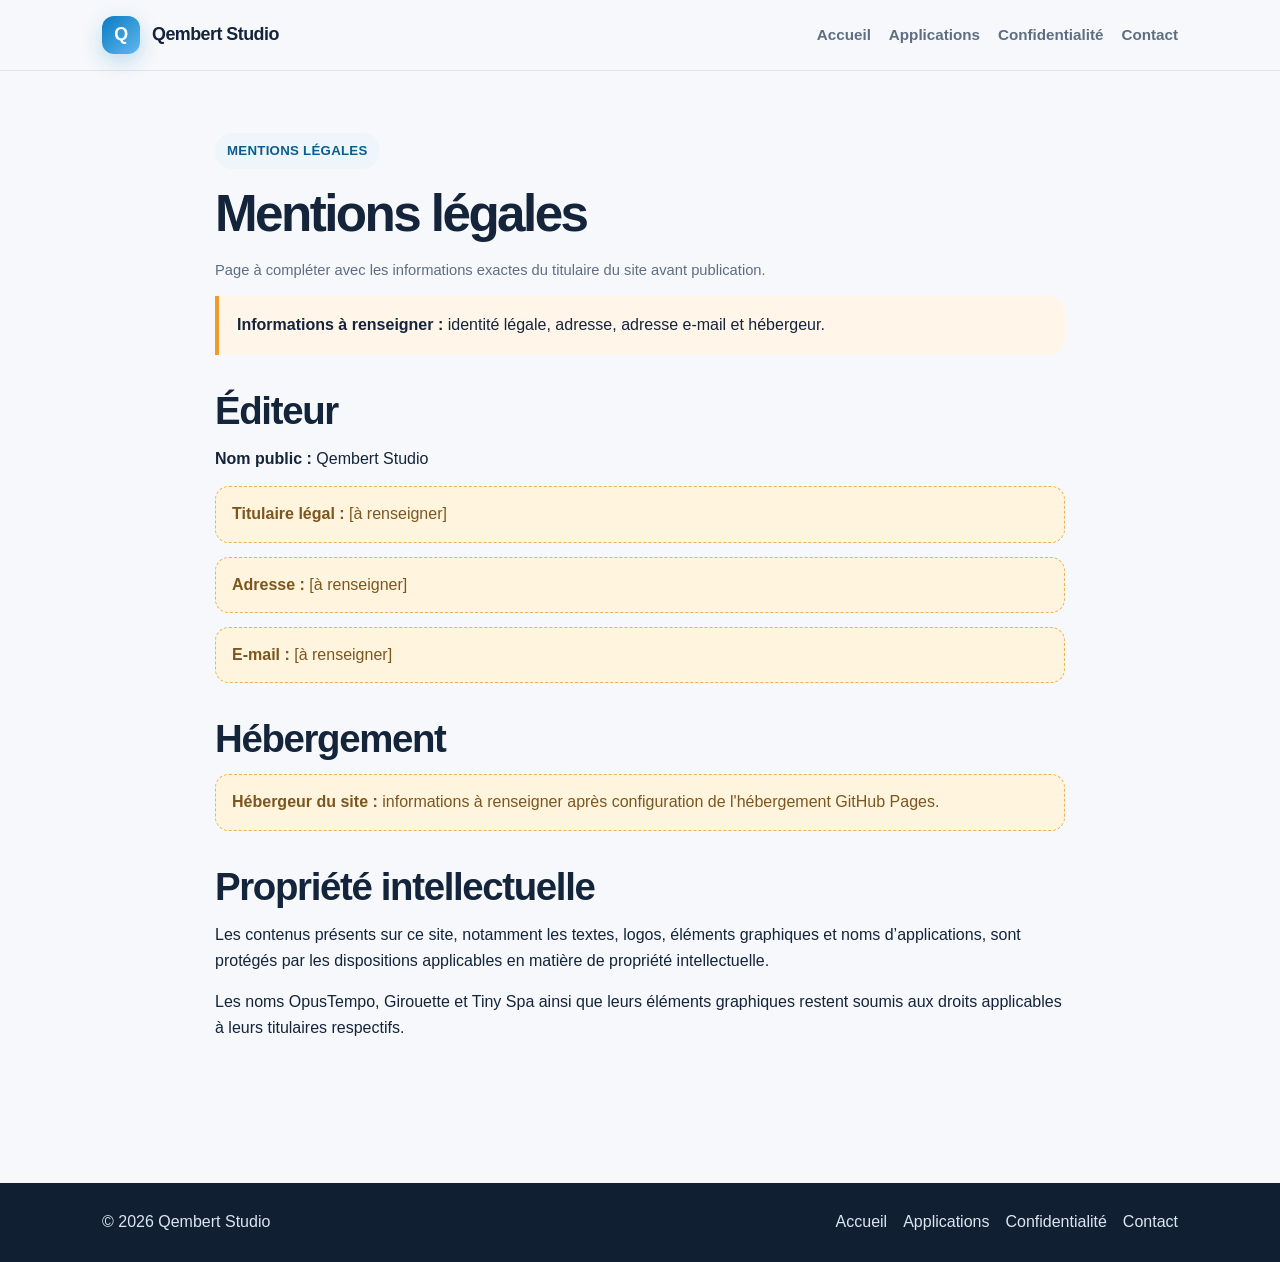
==== mentions-legales/index.html @ f423fad4 "Mise en ligne du site Qembert Studio" ====
<!doctype html>
<html lang="fr"><head><meta charset="utf-8"><meta name="viewport" content="width=device-width,initial-scale=1"><meta name="description" content="Mentions légales de Qembert Studio."><title>Mentions légales — Qembert Studio</title><link rel="stylesheet" href="../assets/style.css"></head>
<body><header class="site-header"><div class="header-inner"><a class="brand" href="../index.html"><span class="brand-mark">Q</span>Qembert Studio</a><nav><a href="../index.html">Accueil</a><a href="../applications/index.html">Applications</a><a href="../confidentialite/index.html">Confidentialité</a><a href="../contact/index.html">Contact</a></nav></div></header>
<main><section class="prose container"><span class="eyebrow">Mentions légales</span><h1>Mentions légales</h1><p class="meta">Page à compléter avec les informations exactes du titulaire du site avant publication.</p><div class="notice warning"><strong>Informations à renseigner :</strong> identité légale, adresse, adresse e-mail et hébergeur.</div><h2>Éditeur</h2><p><strong>Nom public :</strong> Qembert Studio</p><p class="placeholder"><strong>Titulaire légal :</strong> [à renseigner]</p><p class="placeholder"><strong>Adresse :</strong> [à renseigner]</p><p class="placeholder"><strong>E-mail :</strong> [à renseigner]</p><h2>Hébergement</h2><p class="placeholder"><strong>Hébergeur du site :</strong> informations à renseigner après configuration de l'hébergement GitHub Pages.</p><h2>Propriété intellectuelle</h2><p>Les contenus présents sur ce site, notamment les textes, logos, éléments graphiques et noms d’applications, sont protégés par les dispositions applicables en matière de propriété intellectuelle.</p><p>Les noms OpusTempo, Girouette et Tiny Spa ainsi que leurs éléments graphiques restent soumis aux droits applicables à leurs titulaires respectifs.</p></section></main>
<footer class="footer"><div class="footer-inner"><div>© 2026 Qembert Studio</div><div class="footer-links"><a href="../index.html">Accueil</a><a href="../applications/index.html">Applications</a><a href="../confidentialite/index.html">Confidentialité</a><a href="../contact/index.html">Contact</a></div></div></footer></body></html>
---- assets/style.css ----
:root {
  --bg: #f6f8fb;
  --surface: #ffffff;
  --surface-soft: #eef5fb;
  --text: #14243a;
  --muted: #5e6e82;
  --line: #dbe4ee;
  --brand: #087bc1;
  --brand-dark: #0b5d91;
  --shadow: 0 16px 40px rgba(20, 36, 58, 0.08);
  --radius: 22px;
}

* { box-sizing: border-box; }
html { scroll-behavior: smooth; }
body {
  margin: 0;
  font-family: Inter, ui-sans-serif, -apple-system, BlinkMacSystemFont, "Segoe UI", sans-serif;
  background: var(--bg);
  color: var(--text);
  line-height: 1.65;
}

a { color: inherit; }
a:focus-visible, button:focus-visible { outline: 3px solid rgba(8,123,193,.25); outline-offset: 3px; }

.site-header {
  position: sticky;
  top: 0;
  z-index: 10;
  background: rgba(246,248,251,.92);
  backdrop-filter: blur(12px);
  border-bottom: 1px solid rgba(219,228,238,.9);
}
.header-inner {
  max-width: 1120px;
  margin: 0 auto;
  padding: 16px 22px;
  display: flex;
  align-items: center;
  justify-content: space-between;
  gap: 20px;
}
.brand {
  display: inline-flex;
  align-items: center;
  gap: 12px;
  text-decoration: none;
  font-weight: 800;
  letter-spacing: -.03em;
  font-size: 1.12rem;
}
.brand-mark {
  width: 38px;
  height: 38px;
  display: grid;
  place-items: center;
  border-radius: 12px;
  background: linear-gradient(135deg, #087bc1, #62b8ef);
  color: #fff;
  font-weight: 800;
  box-shadow: 0 7px 20px rgba(8,123,193,.24);
}
nav { display:flex; gap: 18px; flex-wrap: wrap; }
nav a {
  text-decoration: none;
  color: var(--muted);
  font-size: .95rem;
  font-weight: 650;
}
nav a:hover { color: var(--brand); }

.container { max-width: 1120px; margin: 0 auto; padding: 0 22px; }
.hero { padding: 92px 0 70px; }
.hero-grid { display:grid; grid-template-columns: 1.2fr .8fr; gap: 42px; align-items:center; }
.eyebrow {
  display:inline-flex;
  padding: 7px 12px;
  border-radius: 999px;
  background: var(--surface-soft);
  color: var(--brand-dark);
  font-size: .83rem;
  font-weight: 800;
  letter-spacing: .02em;
  text-transform: uppercase;
}
h1 { font-size: clamp(2.5rem, 5vw, 4.4rem); line-height: 1.04; letter-spacing: -.05em; margin: 18px 0; }
h2 { font-size: clamp(1.8rem, 3vw, 2.6rem); line-height:1.12; letter-spacing: -.035em; margin: 0 0 14px; }
h3 { margin:0 0 8px; font-size: 1.22rem; }
p { margin: 0 0 14px; }
.lead { font-size: 1.15rem; color: var(--muted); max-width: 700px; }
.actions { display:flex; gap: 12px; margin-top: 26px; flex-wrap:wrap; }
.btn {
  display:inline-flex;
  align-items:center;
  justify-content:center;
  gap: 8px;
  min-height: 46px;
  padding: 11px 17px;
  border-radius: 14px;
  text-decoration:none;
  font-weight: 750;
  border: 1px solid transparent;
}
.btn-primary { background: var(--brand); color: #fff; box-shadow: 0 10px 24px rgba(8,123,193,.2); }
.btn-primary:hover { background: var(--brand-dark); }
.btn-secondary { background: var(--surface); border-color: var(--line); }

.hero-card {
  background: linear-gradient(145deg, #14284a, #1d3d6f);
  color:#fff;
  border-radius: 28px;
  padding: 28px;
  box-shadow: 0 24px 50px rgba(20,40,74,.18);
}
.hero-card small { color: rgba(255,255,255,.72); }
.hero-card .mini-grid { display:grid; grid-template-columns: repeat(2,1fr); gap: 12px; margin-top: 18px; }
.mini {
  padding: 14px;
  border-radius: 17px;
  background: rgba(255,255,255,.08);
  border: 1px solid rgba(255,255,255,.1);
}
.mini strong { display:block; font-size: 1.35rem; }

.section { padding: 72px 0; }
.section-alt { background: var(--surface); border-block: 1px solid var(--line); }
.section-intro { color: var(--muted); max-width: 720px; margin-bottom: 28px; }
.cards { display:grid; grid-template-columns: repeat(3,1fr); gap: 18px; }
.card {
  background: var(--surface);
  border: 1px solid var(--line);
  border-radius: var(--radius);
  padding: 24px;
  box-shadow: var(--shadow);
}
.card-icon { width: 58px; height:58px; border-radius:17px; display:grid; place-items:center; background: #edf5fc; margin-bottom:16px; }
.card-icon img { width: 34px; height:34px; }
.tag { display:inline-flex; margin-top:12px; padding:6px 10px; background:var(--surface-soft); border-radius:999px; color:var(--brand-dark); font-weight:750; font-size:.78rem; }

.features { display:grid; grid-template-columns: repeat(3,1fr); gap:18px; }
.feature { padding: 8px 0 0; }
.feature p { color: var(--muted); }

.app-hero { display:grid; grid-template-columns: 1fr .8fr; gap: 36px; align-items:center; padding: 76px 0 52px; }
.app-icon { width: 116px; height:116px; border-radius:28px; box-shadow:0 18px 40px rgba(8,123,193,.18); }
.list { display:grid; gap: 10px; margin: 24px 0; }
.list div { display:flex; gap:10px; align-items:flex-start; }
.check { color: var(--brand); font-weight: 900; }

.notice {
  border-left: 4px solid var(--brand);
  background: var(--surface-soft);
  padding: 16px 18px;
  border-radius: 0 16px 16px 0;
}
.warning {
  border-left-color: #f09a28;
  background: #fff6e9;
}

.prose { max-width: 850px; padding: 62px 0 80px; }
.prose h1 { font-size: clamp(2.2rem, 4vw, 3.4rem); }
.prose h2 { margin-top: 34px; }
.prose h3 { margin-top: 22px; }
.prose ul { padding-left: 22px; }
.prose li + li { margin-top: 7px; }
.meta { color: var(--muted); font-size: .92rem; }
.placeholder {
  padding: 14px 16px;
  border-radius: 14px;
  background: #fff5df;
  border: 1px dashed #e9b35a;
  color: #7d561d;
}

.footer { margin-top: 48px; background: #111f33; color:#dce5ef; }
.footer-inner { max-width:1120px; margin:0 auto; padding: 26px 22px; display:flex; justify-content:space-between; gap: 20px; align-items:center; flex-wrap:wrap; }
.footer a { color:#dce5ef; text-decoration:none; }
.footer-links { display:flex; gap:16px; flex-wrap:wrap; }

@media (max-width: 900px) {
  .hero-grid, .app-hero { grid-template-columns: 1fr; }
  .cards, .features { grid-template-columns: 1fr; }
  .hero { padding-top: 64px; }
}

@media (max-width: 640px) {
  .header-inner { align-items:flex-start; flex-direction:column; }
  nav { gap: 12px; }
  h1 { font-size: 2.6rem; }
  .section, .prose { padding-block: 52px; }
}
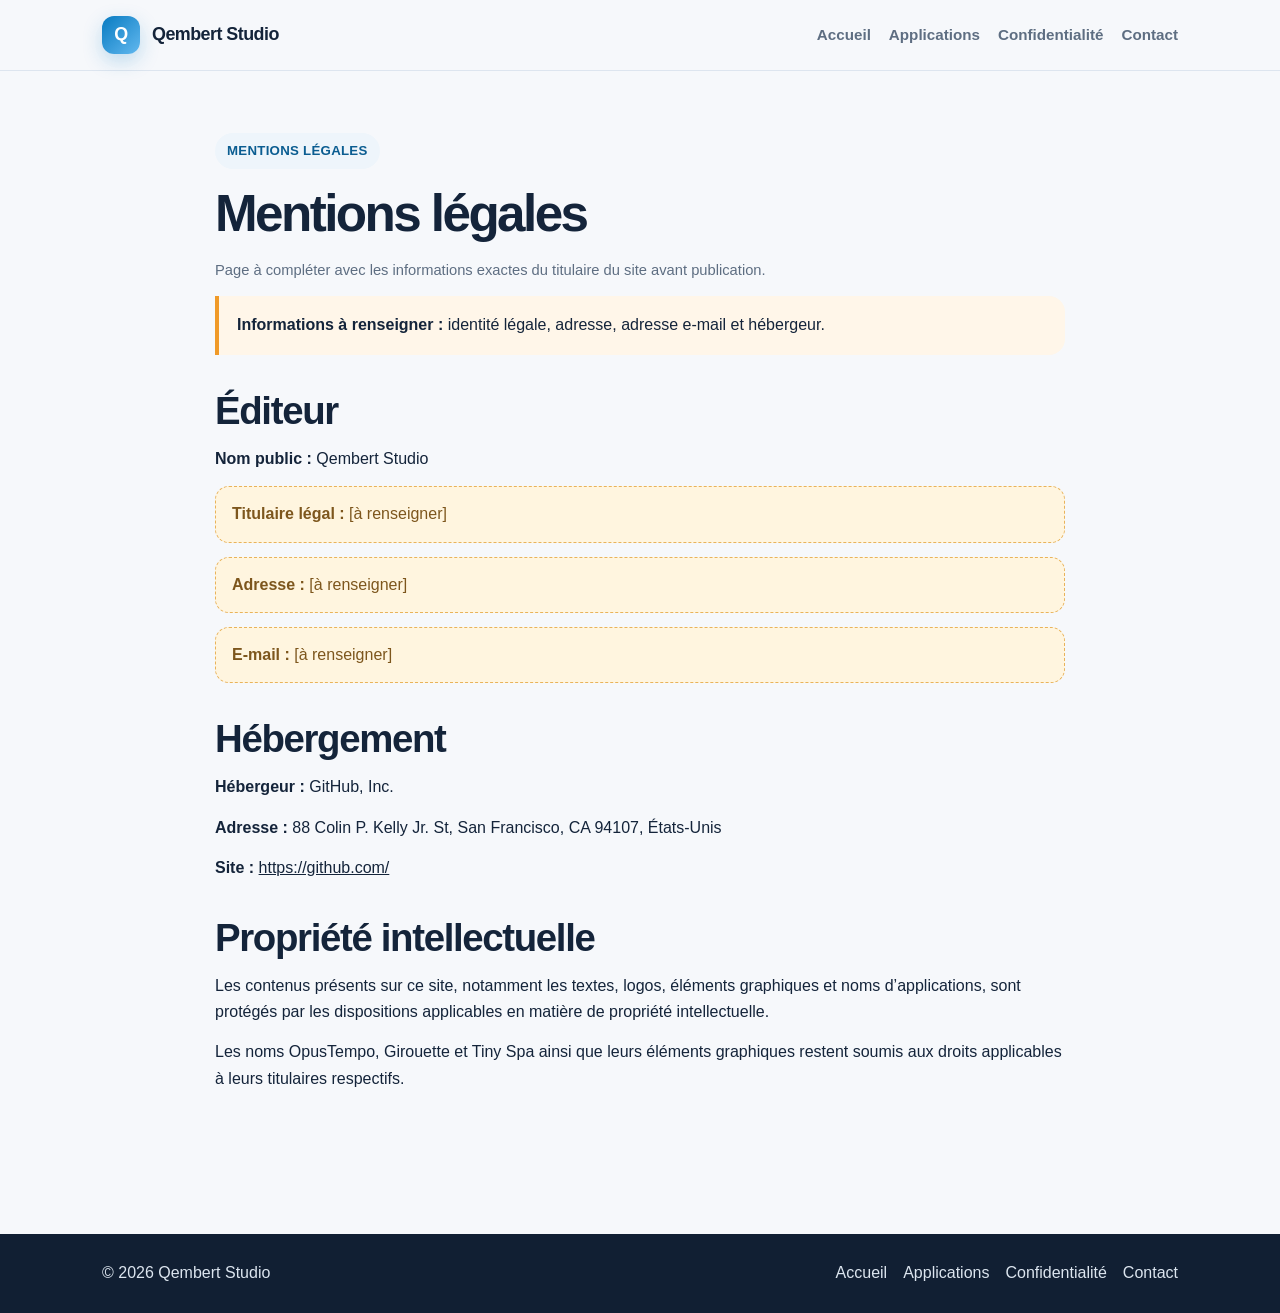
==== commit 2017a17c: "Update legal mentions with hosting details Added hosting information and updated footer details." ====
--- a/mentions-legales/index.html
+++ b/mentions-legales/index.html
@@ -1,5 +1,10 @@
 <!doctype html>
 <html lang="fr"><head><meta charset="utf-8"><meta name="viewport" content="width=device-width,initial-scale=1"><meta name="description" content="Mentions légales de Qembert Studio."><title>Mentions légales — Qembert Studio</title><link rel="stylesheet" href="../assets/style.css"></head>
 <body><header class="site-header"><div class="header-inner"><a class="brand" href="../index.html"><span class="brand-mark">Q</span>Qembert Studio</a><nav><a href="../index.html">Accueil</a><a href="../applications/index.html">Applications</a><a href="../confidentialite/index.html">Confidentialité</a><a href="../contact/index.html">Contact</a></nav></div></header>
-<main><section class="prose container"><span class="eyebrow">Mentions légales</span><h1>Mentions légales</h1><p class="meta">Page à compléter avec les informations exactes du titulaire du site avant publication.</p><div class="notice warning"><strong>Informations à renseigner :</strong> identité légale, adresse, adresse e-mail et hébergeur.</div><h2>Éditeur</h2><p><strong>Nom public :</strong> Qembert Studio</p><p class="placeholder"><strong>Titulaire légal :</strong> [à renseigner]</p><p class="placeholder"><strong>Adresse :</strong> [à renseigner]</p><p class="placeholder"><strong>E-mail :</strong> [à renseigner]</p><h2>Hébergement</h2><p class="placeholder"><strong>Hébergeur du site :</strong> informations à renseigner après configuration de l'hébergement GitHub Pages.</p><h2>Propriété intellectuelle</h2><p>Les contenus présents sur ce site, notamment les textes, logos, éléments graphiques et noms d’applications, sont protégés par les dispositions applicables en matière de propriété intellectuelle.</p><p>Les noms OpusTempo, Girouette et Tiny Spa ainsi que leurs éléments graphiques restent soumis aux droits applicables à leurs titulaires respectifs.</p></section></main>
+<main><section class="prose container"><span class="eyebrow">Mentions légales</span><h1>Mentions légales</h1><p class="meta">Page à compléter avec les informations exactes du titulaire du site avant publication.</p><div class="notice warning"><strong>Informations à renseigner :</strong> identité légale, adresse, adresse e-mail et hébergeur.</div><h2>Éditeur</h2><p><strong>Nom public :</strong> Qembert Studio</p><p class="placeholder"><strong>Titulaire légal :</strong> [à renseigner]</p><p class="placeholder"><strong>Adresse :</strong> [à renseigner]</p><p class="placeholder"><strong>E-mail :</strong> [à renseigner]</p>
+  <h2>Hébergement</h2>
+<p><strong>Hébergeur :</strong> GitHub, Inc.</p>
+<p><strong>Adresse :</strong> 88 Colin P. Kelly Jr. St, San Francisco, CA 94107, États-Unis</p>
+<p><strong>Site :</strong> <a href="https://github.com/">https://github.com/</a></p>
+<h2>Propriété intellectuelle</h2><p>Les contenus présents sur ce site, notamment les textes, logos, éléments graphiques et noms d’applications, sont protégés par les dispositions applicables en matière de propriété intellectuelle.</p><p>Les noms OpusTempo, Girouette et Tiny Spa ainsi que leurs éléments graphiques restent soumis aux droits applicables à leurs titulaires respectifs.</p></section></main>
 <footer class="footer"><div class="footer-inner"><div>© 2026 Qembert Studio</div><div class="footer-links"><a href="../index.html">Accueil</a><a href="../applications/index.html">Applications</a><a href="../confidentialite/index.html">Confidentialité</a><a href="../contact/index.html">Contact</a></div></div></footer></body></html>
